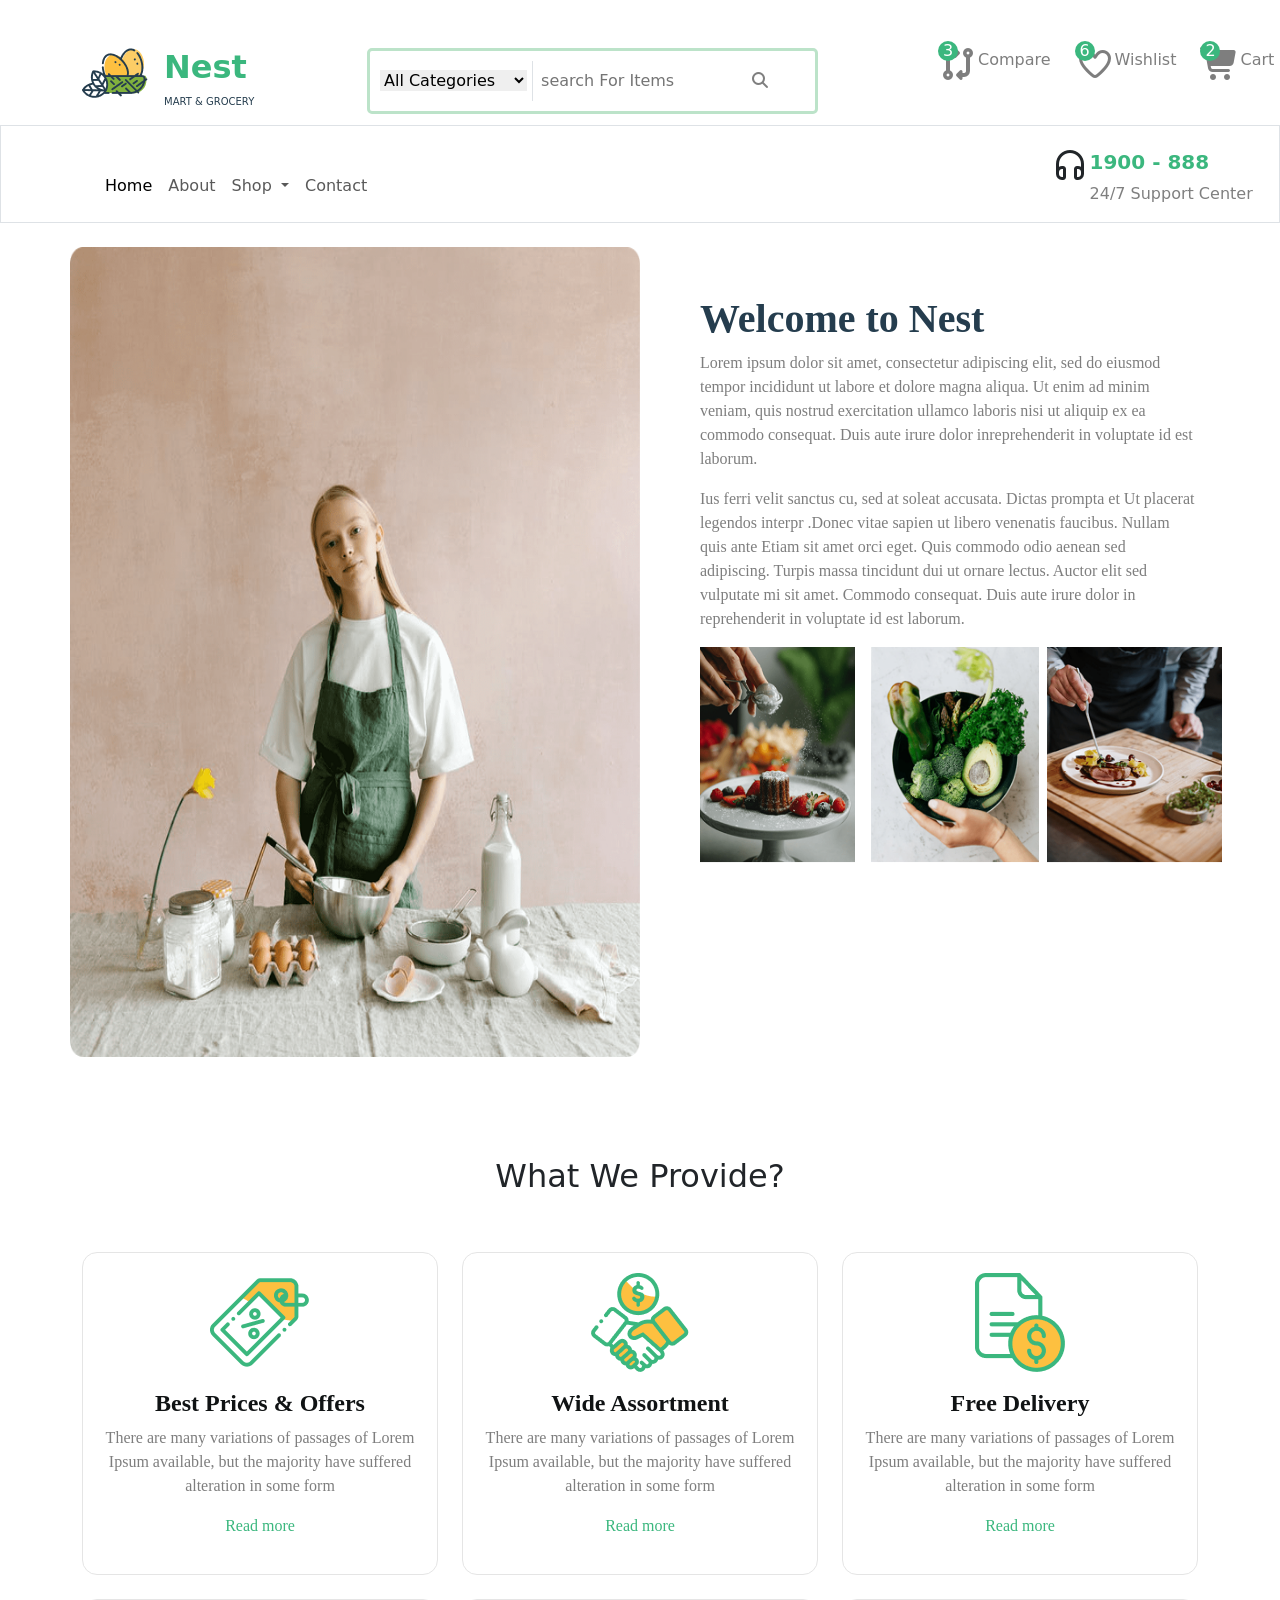
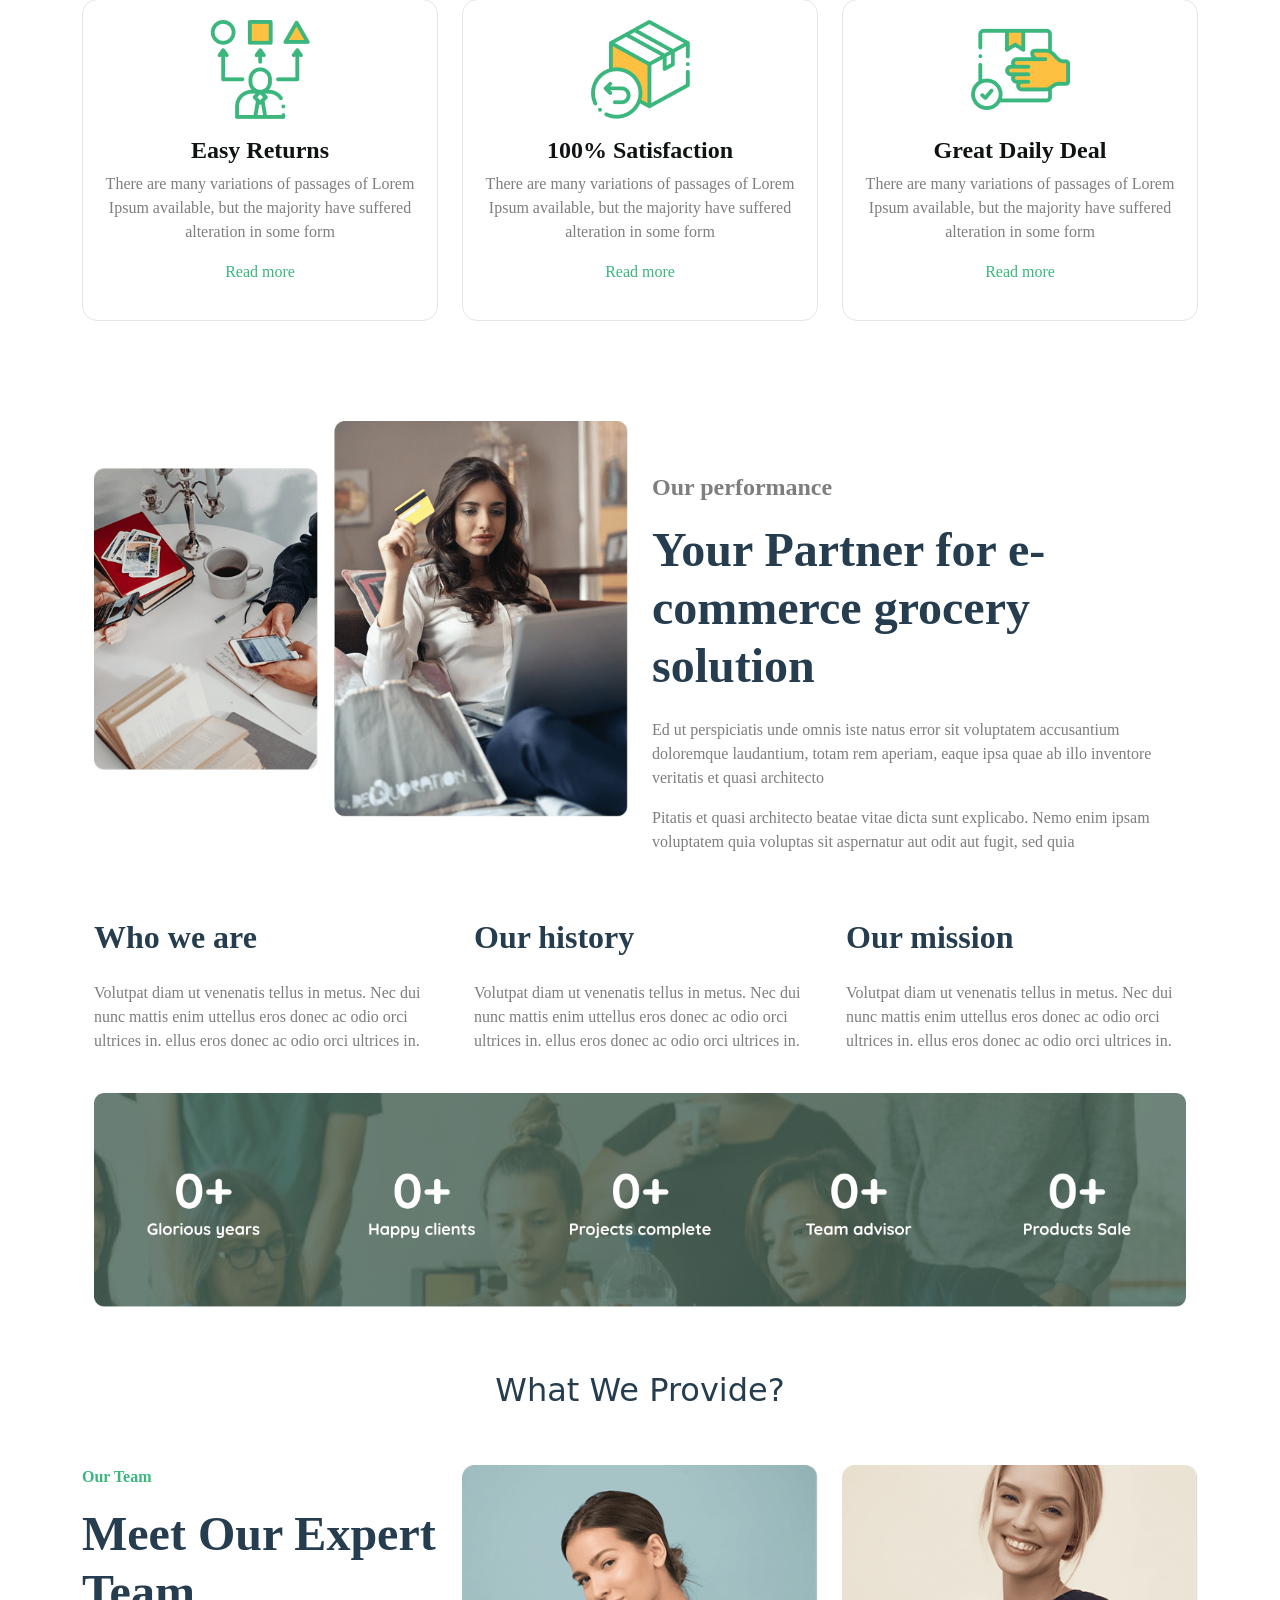
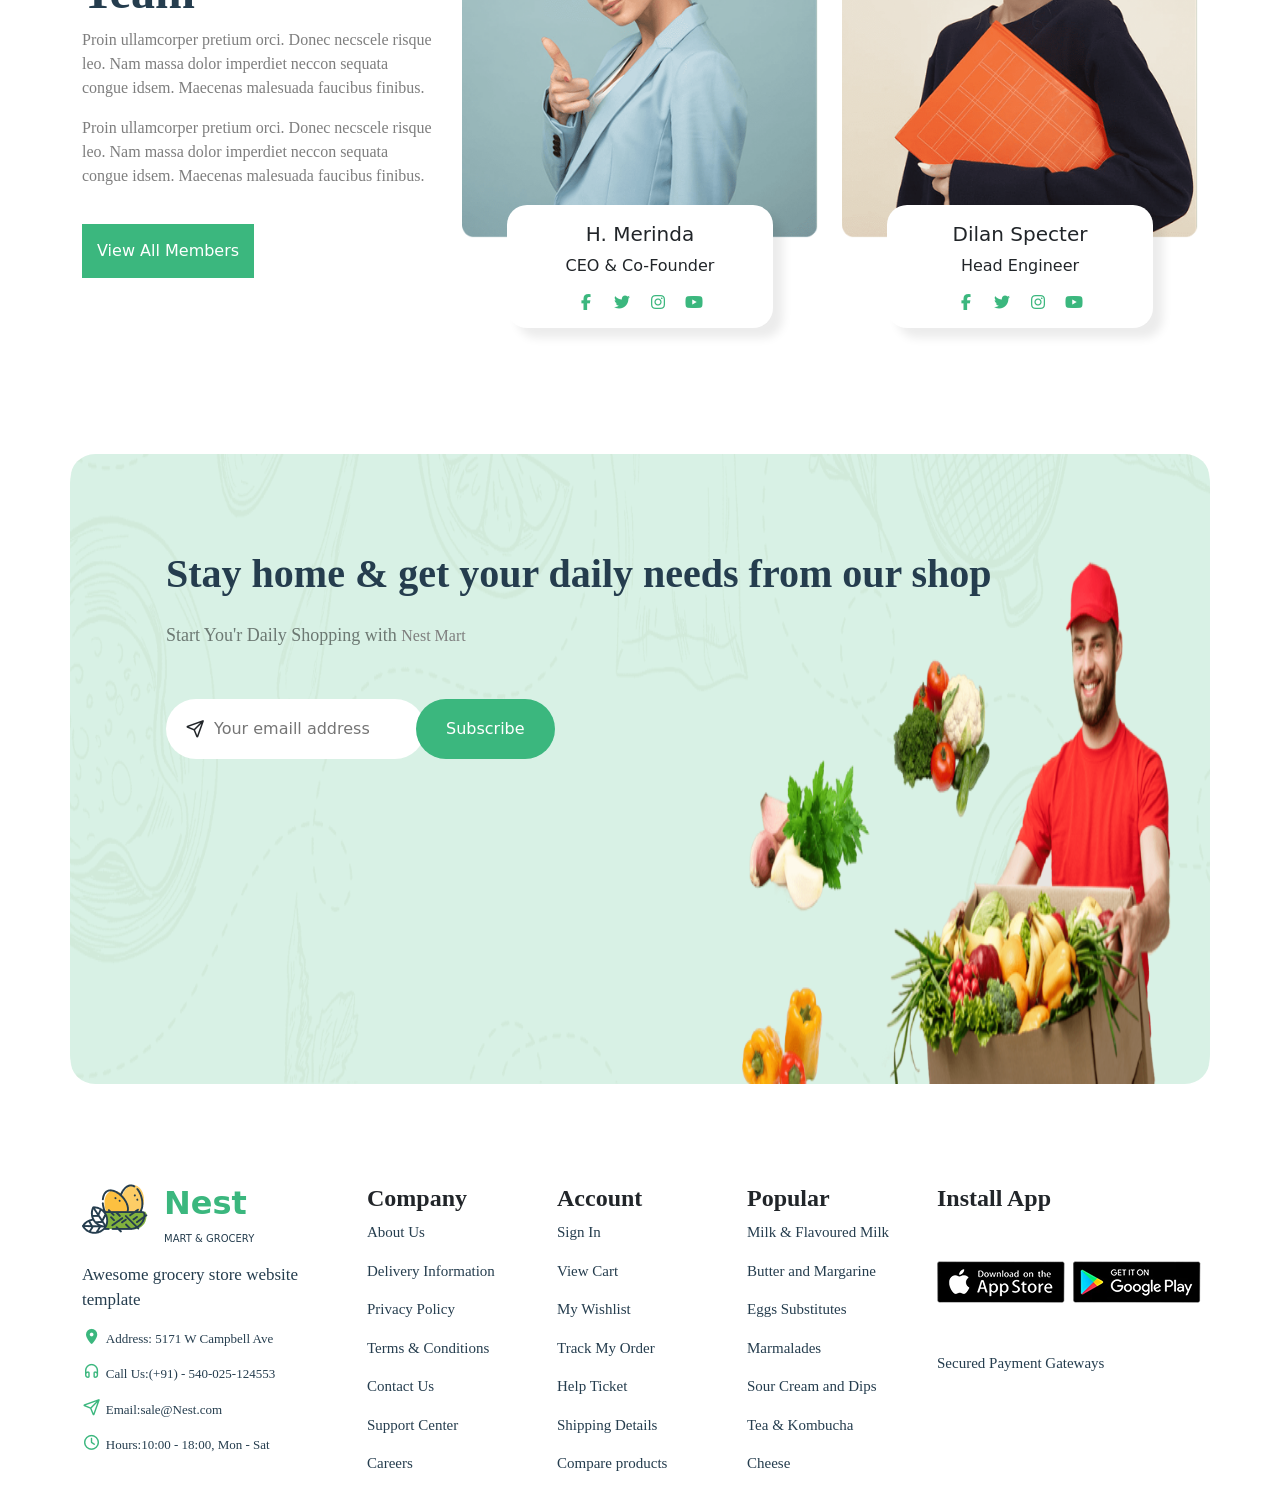
==== About.html @ b8eb9e00 "Initial commit - E-commerce app" ====
<!doctype html>
<html lang="en">
  <head>
    <meta charset="UTF-8" />
    <meta name="viewport" content="width=device-width, initial-scale=1.0" />
    <title>About</title>
    <link rel="stylesheet" href="./CSS/bootstrap.min.css" />
    <link rel="stylesheet" href="./CSS/all.min.css" />
    <link rel="stylesheet" href="./CSS/style.css" />
    <link
      rel="stylesheet"
      href="https://cdn.jsdelivr.net/npm/swiper@11/swiper-bundle.min.css"
    />
  </head>
  <body>
    <header>
      <div class="container">
        <div class="row mt-5">
          <div class="col-md-3">
            <div class="d-flex">
              <figure>
                <img src="./imges/Clip path group.png" alt="lago" />
              </figure>
              <figcaption class="ms-3">
                <h2 class="h2-top">Nest</h2>
                <p class="p-top">MART & GROCERY</p>
              </figcaption>
            </div>
          </div>
          <div class="col-md-5">
            <div class="search">
              <select class="border-0">
                <option value="All Categories">All Categories</option>
                <option value="Milks & Dairies">Milks & Dairies</option>
                <option value="Clothing">Clothing</option>
                <option value="Pet Foods">Pet Foods</option>
                <option value="Baking material">Baking material</option>
                <option value="Fresh Fruit">Fresh Fruit</option>
              </select>
              <input
                type="text"
                placeholder="search For Items"
                class="p-2 w-50 border-0 border-start text-black-50"
              />
              <i class="fa-solid fa-magnifying-glass fa-1x text-black-50"></i>
            </div>
          </div>
          <div class="col-md-4 d-flex icons">
            <div class="d-flex position-relative ms-5 ps-5">
              <i class="fa-solid fa-code-compare fa-2x"></i>
              <p>Compare</p>
              <div class="position-absolute number">3</div>
            </div>
            <div class="d-flex position-relative ms-4">
              <i class="fa-regular fa-heart fa-2x"></i>
              <p>Wishlist</p>
              <div class="position-absolute number">6</div>
            </div>
            <div class="d-flex position-relative ms-4">
              <i class="fa-solid fa-2x fa-cart-shopping"></i>
              <p>Cart</p>
              <div class="position-absolute number">2</div>
            </div>
          </div>
        </div>
      </div>
      <nav class="navbar navbar-expand-lg border p-0">
        <div class="container-fluid ms-5 ps-5 mt-4">
          <button
            class="navbar-toggler"
            type="button"
            data-bs-toggle="collapse"
            data-bs-target="#navbarNavDropdown"
            aria-controls="navbarNavDropdown"
            aria-expanded="false"
            aria-label="Toggle navigation"
          >
            <span class="navbar-toggler-icon"></span>
          </button>
          <div class="collapse navbar-collapse" id="navbarNavDropdown">
            <ul class="navbar-nav">
              <li class="nav-item">
                <a class="nav-link active" aria-current="page" href="#">Home</a>
              </li>
              <li class="nav-item">
                <a class="nav-link" href="#">About</a>
              </li>
              <li class="nav-item dropdown">
                <a
                  class="nav-link dropdown-toggle"
                  href="#"
                  role="button"
                  data-bs-toggle="dropdown"
                  aria-expanded="false"
                >
                  Shop
                </a>
                <ul class="dropdown-menu">
                  <li><a class="dropdown-item" href="#">Action</a></li>
                  <li><a class="dropdown-item" href="#">Another action</a></li>
                  <li>
                    <a class="dropdown-item" href="#">Something else here</a>
                  </li>
                </ul>
              </li>
              <li class="nav-item">
                <a class="nav-link" href="#">Contact</a>
              </li>
            </ul>
            <div class="d-flex justify-content-end w-75">
              <i class="fa-regular fa-headphones fa-2x"></i>
              <div>
                <h5 class="h2-top">1900 - 888</h5>
                <p class="text-black-50">24/7 Support Center</p>
              </div>
            </div>
          </div>
        </div>
      </nav>
      <div class="container mt-4">
        <div class="row ">
         <div class="col-md-6 bg-About">
      
         </div>
          <div class="col-md-6 ">
           <div class="Contant ms-5 mt-5">
            <h2>Welcome to Nest</h2>
            <p>Lorem ipsum dolor sit amet, consectetur adipiscing elit, sed do eiusmod tempor incididunt ut labore et dolore magna aliqua. Ut enim ad minim veniam, quis nostrud exercitation ullamco laboris nisi ut aliquip ex ea commodo consequat. Duis aute irure dolor inreprehenderit in voluptate id est laborum.</p>
            <p>Ius ferri velit sanctus cu, sed at soleat accusata. Dictas prompta et Ut placerat legendos interpr .Donec vitae sapien ut libero venenatis faucibus. Nullam quis ante Etiam sit amet orci eget. Quis commodo odio aenean sed adipiscing. Turpis massa tincidunt dui ut ornare lectus. Auctor elit sed vulputate mi sit amet. Commodo consequat. Duis aute irure dolor in reprehenderit in voluptate id est laborum.</p>
            <div class="imges d-flex">
              <figure>
                <img src="./imges/about-2.png.png" class="img-fluid w-100 h" alt="">
              </figure>
               <figure>
                <img src="./imges/about-3.png.png" class="ms-3 img-fluid h" alt="">
              </figure>
               <figure>
                <img src="./imges/about-4.png.png" class="ms-4 img-fluid h " alt="">
              </figure>
            </div>
           </div>
         </div>
        </div>
      </div>
    
    </header>
    <section id="sec2">
         <div class="container">
           <div class="row ">
             <h2 class="text-center">What We Provide?</h2>
           </div>
           <div class="row mt-4 g-4">
            <div class="col-md-4">
              <div class="cat-About text-center">
                  <figure>
                    <img src="./imges/icon-1.svg fill.png" alt="">
                  </figure>
                  <figcaption>
                    <h2>Best Prices & Offers</h2>
                    <p>There are many variations of passages of Lorem Ipsum available, but the majority have suffered alteration in some form</p>
                    <p>Read more</p>
                  </figcaption>
              </div>
            </div>
            <div class="col-md-4">
              <div class="cat-About text-center">
                  <figure>
                    <img src="./imges/icon-2.svg fill.png" alt="">
                  </figure>
                  <figcaption>
                    <h2>Wide Assortment</h2>
                    <p>There are many variations of passages of Lorem Ipsum available, but the majority have suffered alteration in some form</p>
                    <p>Read more</p>
                  </figcaption>
              </div>
            </div>
            <div class="col-md-4">
              <div class="cat-About text-center">
                  <figure>
                    <img src="./imges/icon-3.svg fill.png" alt="">
                  </figure>
                  <figcaption>
                    <h2>Free Delivery</h2>
                    <p>There are many variations of passages of Lorem Ipsum available, but the majority have suffered alteration in some form</p>
                    <p>Read more</p>
                  </figcaption>
              </div>
            </div>
             <div class="col-md-4">
              <div class="cat-About text-center">
                  <figure>
                    <img src="./imges/icon-4.svg.png" alt="">
                  </figure>
                  <figcaption>
                    <h2>Easy Returns</h2>
                    <p>There are many variations of passages of Lorem Ipsum available, but the majority have suffered alteration in some form</p>
                    <p>Read more</p>
                  </figcaption>
              </div>
            </div>
             <div class="col-md-4">
              <div class="cat-About text-center">
                  <figure>
                    <img src="./imges/icon-5.svg.png" alt="">
                  </figure>
                  <figcaption>
                    <h2>100% Satisfaction</h2>
                    <p>There are many variations of passages of Lorem Ipsum available, but the majority have suffered alteration in some form</p>
                    <p>Read more</p>
                  </figcaption>
              </div>
            </div>
            <div class="col-md-4">
              <div class="cat-About text-center">
                  <figure>
                    <img src="./imges/icon-6.svg.png" alt="">
                  </figure>
                  <figcaption>
                    <h2>Great Daily Deal</h2>
                    <p>There are many variations of passages of Lorem Ipsum available, but the majority have suffered alteration in some form</p>
                    <p>Read more</p>
                  </figcaption>
              </div>
            </div>
            
           </div>
         </div>
    </section>
    <section id="sec3 " class="sec3"> 
      <div class="container ">
       <div class="container">
         <div class="row">
           <div class="col-md-6">
             <figure>
                <img src="./imges/about-5.png.png" class="img-fluid" alt="">
             </figure>
           </div>
            <div class="col-md-6">
             <div class="content-sec3 mt-5">
               <p>Our performance</p>
               <h2 class="mb-4">Your Partner for e-commerce grocery solution</h2>
               <p>Ed ut perspiciatis unde omnis iste natus error sit voluptatem accusantium doloremque laudantium, totam rem aperiam, eaque ipsa quae ab illo inventore veritatis et quasi architecto</p>
               <p>Pitatis et quasi architecto beatae vitae dicta sunt explicabo. Nemo enim ipsam voluptatem quia voluptas sit aspernatur aut odit aut fugit, sed quia</p>
             </div>
           </div>
         </div>
         <div class="row">
          
            <div class="col-md-4">
             <div class="content-sec3-row  mt-5">
               
               <h2 class="mb-4">Who we are</h2>
               <p>Volutpat diam ut venenatis tellus in metus. Nec dui nunc mattis enim uttellus eros donec ac odio orci ultrices in. ellus eros donec ac odio orci ultrices in.</p>
              
             </div>
           </div>
           <div class="col-md-4">
             <div class="content-sec3-row ms-lg-2 mt-5">
               
               <h2 class="mb-4">Our history</h2>
               <p>Volutpat diam ut venenatis tellus in metus. Nec dui nunc mattis enim uttellus eros donec ac odio orci ultrices in. ellus eros donec ac odio orci ultrices in.</p>
              
             </div>
           </div>
           <div class="col-md-4">
             <div class="content-sec3-row ms-lg-2   mt-5">
               
               <h2 class="mb-4">Our mission</h2>
               <p>Volutpat diam ut venenatis tellus in metus. Nec dui nunc mattis enim uttellus eros donec ac odio orci ultrices in. ellus eros donec ac odio orci ultrices in.</p>
              
             </div>
           </div>
         </div>
         <div class="row">
             <figure class="mt-4">
               <img src="./imges/Main (2).png" class="w-100" alt="Main">
             </figure>
          </div>
          
         </div>
       </div>
      </div>
    </section>
    <section class="mt-5">
      <div class="container">
          <div class="row">
             <h2 class="text-center head3">What We Provide?</h2>
           </div>
           <div class="row mt-5">
             <div class="col-md-4">
              <div class="content-sec4">
                 <p>Our Team</p>
                 <h2>Meet Our Expert Team</h2>
                 <p>Proin ullamcorper pretium orci. Donec necscele risque leo. Nam massa dolor imperdiet neccon sequata congue idsem. Maecenas malesuada faucibus finibus.</p>
                 <p>Proin ullamcorper pretium orci. Donec necscele risque leo. Nam massa dolor imperdiet neccon sequata congue idsem. Maecenas malesuada faucibus finibus.</p>
                 <button>View All Members</button>
              </div>
              
             </div>
             <div class="col-md-4 position-relative">
              <figure>
                <img src="./imges/Main.png" class="w-100 img-fluid" alt="">
              </figure>
              <div class="con position-absolute ">
                  <h5>H. Merinda</h5>
                  <p>CEO & Co-Founder</p>
                <div class="i d-flex justify-content-center align-items-center ">
                  <i class="fa-brands fa-facebook-f"></i>
                  <i class="fa-brands fa-twitter ms-3"></i>
                  <i class="fa-brands fa-instagram ms-3"></i>
                  <i class="fa-brands fa-youtube ms-3"></i>
                </div>
                </div> 
               
             </div>
              <div class="col-md-4 position-relative">
              <figure>
                <img src="./imges/Main (1).png" class="w-100 img-fluid" alt="">
              </figure>
              <div class="con position-absolute ">
                  <h5>Dilan Specter</h5>
                  <p>Head Engineer</p>
                  <div class="i d-flex justify-content-center align-items-center ">
                  <i class="fa-brands fa-facebook-f"></i>
                  <i class="fa-brands fa-twitter ms-3"></i>
                  <i class="fa-brands fa-instagram ms-3"></i>
                  <i class="fa-brands fa-youtube ms-3"></i>
                </div>
                </div> 
              
             </div>
           </div>
        </div>
      </div>
    </section>
   
    <section id="sec6">
      <div class="container">
        <div class="row g-4">
         
        </div>
      </div>
    </section>
    <section id="sec7">
      <div class="container bg-sec">
        <div class="row">
          <div class="col-12 mt-5 ms-5 ps-5 pt-5">
            <div class="sec-content">
             <h2>Stay home & get your daily needs from our shop</h2>
             <p class="mt-4 text-black-50">Start You'r Daily Shopping with <span>Nest Mart</span></p>
             <div class="width">
               <div class="Subscribe">
              <i class="fa-regular fa-paper-plane"></i>
              <input type="email" class="border-0 ms-2" placeholder="Your emaill address">
              <button>Subscribe</button>
            </div>
             </div>
              
          </div>
          </div>
          
        </div>
      </div>
      
    </section>
    <Footer id="sec8">
     <div class="container">
       <div class="row g-4">
         <div class="col-lg-3  col-md-6">
             <div class="d-flex">
              <figure>
                <img src="./imges/Clip path group.png" alt="lago" />
              </figure>
              <figcaption class="ms-3">
                <h2 class="h2-top">Nest</h2>
                <p class="p-top">MART & GROCERY</p>
              </figcaption>
            </div>
            <p class="hw">Awesome grocery store website template</p>
            <div class="d">
              <div class="d-flex location">
                <i class="fa-solid fa-location-dot"></i>
                <p>Address: 5171 W Campbell Ave</p>
              </div>
              <div class="d-flex location">
                <i class="fa-regular fa-headphones"></i>
                <p>Call Us:(+91) - 540-025-124553</p>
              </div>
               <div class="d-flex location">
                <i class="fa-regular fa-paper-plane"></i>
                <p>Email:sale@Nest.com</p>
              </div>
              <div class="d-flex location">
                <i class="fa-regular fa-clock"></i>
                <p>Hours:10:00 - 18:00, Mon - Sat</p>
              </div>
              
            </div>
         </div>
         <div class="col-lg-2 col-md-6">
          <div class="Footer-div">
             <h5>Company</h5>
             <p>About Us</p>
             <p>Delivery Information</p>
             <p>Privacy Policy</p>
             <p>Terms & Conditions</p>
             <p>Contact Us</p>
             <p>Support Center</p>
             <p>Careers</p>
          </div>
         </div>
         <div class="col-lg-2 col-md-6">
          <div class="Footer-div">
             <h5>Account</h5>
             <p>Sign In</p>
             <p>View Cart</p>
             <p>My Wishlist</p>
             <p>Track My Order</p>
             <p>Help Ticket</p>
             <p>Shipping Details</p>
             <p>Compare products</p>
          </div>
         </div>
       
          <div class="col-lg-2 col-md-6">
          <div class="Footer-div">
             <h5>Popular</h5>
             <p>Milk & Flavoured Milk</p>
             <p>Butter and Margarine</p>
             <p>Eggs Substitutes</p>
             <p>Marmalades</p>
             <p>Sour Cream and Dips</p>
             <p>Tea & Kombucha</p>
             <p>Cheese</p>
          </div>
          
         </div>
          <div class="col-lg-3 col-sm-12 col-md-6">
          <div class="Footer-div">
             <h5>Install App</h5>
             <div class="Daonloads mt-5 ">
              <figcaption class="d-flex">
                <img src="./imges/162.png"  alt="apple">
                <img src="./imges/163.png" class="ms-2" alt="apple">
              </figcaption>
              <p class="mt-5">Secured Payment Gateways</p>
             </div>
            
          </div>
          
         </div>
         </div>
        </div>
        </div>
    </Footer>


    <script src="./Js/jquery-3.7.1.min.js"></script>
    <script src="./Js/bootstrap.bundle.min.js"></script>
    <script src="https://cdn.jsdelivr.net/npm/swiper@11/swiper-bundle.min.js"></script>
    <script src="./Js/main.js"></script>
  </body>
</html>
---- CSS/style.css ----
html,body{
  --mainFont: Quicksand;
  --mainColor: #3BB77E;
  --secoundcolor:#BCE3C9 ;
  overflow-x: hidden;

}
.maincolor{
  color: var(--mainColor)
  
}

.h2-top{
  color: #3BB77E;
  font-weight: bold;
}
.p-top{
  color: #253D4E;
  font-size: 10px;
}
.search{
  border: #BCE3C9 3px solid;
  padding: 10px;
  border-radius: 5px;

}
.number{
  background-color: #3BB77E;
  width: 20px;
  height: 20px;
  border-radius: 50%;
  display: flex;
  justify-content: center;
  align-items: center;
  top: -7px;
  color: white;
}
.catg{
  padding: 30px;
  box-shadow: 0px 10px 30px  rgba(0,0,0,0.08);
  border-radius: 25px;

}
.catg-text-color{
  color: #253D4E;
}
h4::after{
  content: "";
  display: block;
  width: 80px;
  height: 3px;
  background: var(--secoundcolor);
  margin-top: 20px;
}
.style-cat-name{
   border-radius: 15px;
   padding: 20px;
  
     border: 1px solid #e5e5e5;
 
}
.bg-second{
  background-color: var(--secoundcolor);
  width: 30px;
  height: 30px;
  color: #253D4E;
}
.bg-img{
  background-image: url('../imges/Tabpanel\ \(1\).png');
  background-size: cover;
  height: 100vh;
  border-radius: 20px;

}
.head-content{
  padding: 70px;
}
.head-content h1{
  font-family: var(--mainFont);
  font-size: 72px;
  color: #253D4E;
  font-weight: bold;
}
.head-content p{
  font-size: 30px;
  font-family: lato;
  color: #7E7E7E;
  margin-top: 30px;
  margin-bottom: 40px;

}
.Subscribe{
  width: 40%;
  height: 60px;
  border-radius: 30px;
  background-color: white;
  display: flex;
  align-items: center;
  padding: 20px;
  
}
.Subscribe button{
  height: 60px;
  padding:  15px 30px;
  background-color: var(--mainColor);
  border-radius: 30px;
 border: none;
 color: white;
 
}
.line{
  margin-top: 50px;
  width: 100%;
  height: 5px;
  background-color: #D6D7D9;
  position: relative;
}
.line::after{
  content: "";
  position: absolute;
  background-color: var(--mainColor);
  width: 60%;
  height:inherit;
}
.line::before{
  content: "";
  position: absolute;
  background-color: var(--mainColor);
  width:30px;
  height:30px;
  border-radius: 50%;
  bottom: 50%;
  left: 20%;
  transform: translate(50%,50%);
}
.Dot2{
  content: "";
  position: absolute;
  background-color: var(--mainColor);
  width:30px;
  height:30px;
  border-radius: 50%;
  bottom: 50%;
  left: 50%;
  transform: translate(50%,50%);
}
.priceRang p{
  color: #7E7E7E;
  font-family:lato ;
}
.priceRang strong{
  color: var(--mainColor);
  font-family:lato ;
}
.catg button{
  background-color: var(--mainColor);
  border: unset;
  margin-top: 20px;
  padding: 15px 30px;
  border-radius: 10px;
  color: white;
}
#sec2{
  margin-top: 100px;
}
.popular{
  font-family: Quicksand;
  font-weight: bold;
  font-size: 32px;
  color:#253D4E;
}
.product{
  padding: 30px;
  border: 1px solid #e5e5e5;
  border-radius: 20px;

}
.product .p1{
  font-family: lato;
  font-size: 15px;
  color: #ADADAD;
}
.product h3{
  font-family: Quicksand;
  font-size: 18px;
  font-weight: bold;
  color:#253D4E;
}
.nest{
  color: var(--mainColor);
  font-family: lato;

}
.price p:nth-of-type(1){
  color: var(--mainColor);
  font-family: var(--mainFont);
  font-size: 18px;
  font-weight: bold;
}
.price p:nth-of-type(2){
  color: #ADADAD;
  font-family: var(--mainFont);
  font-size: 16px;
  font-weight: bold;
  
}
.price button{
 padding: 10px 20px;
 border: unset;
 color: var(--mainColor);
 background-color: var(--secoundcolor);
 border-radius: 10px;
}
.badge1{
  width: 40%;
  background-color:#F74B81;
  display: flex;
  justify-content: center;
  align-items: center;
  padding: 10px;
  color: white;
  position:absolute ;
  top:0;
  left: 0;
  border-radius: 20px 0 20px 0;
  font-size: bold;
}
.bg1{
  background-color: #67BCEE;
}
.bg2{
  background-color: #3BB77E;
}


.Deals,.dg-deals1,.dg-deals2{
  background-image:url('../imges/div.product-img-action-wrap.png') ;
  background-repeat:no-repeat;
  height: 300px;
  border-bottom-right-radius: 50px;
  border-top-right-radius: 15px;
  background-size: cover;
  
}
.dg-deals1{
  background-image:url('../imges/div.roduct-img.png') ;
}
.dg-deals2{
  background-image:url('../imges/div.product-img-action-wrap\ \(1\).png') ;
}
.day{
  width:10%;
  height: 90px;
  background-color: white;
  border-radius: 10px;
  padding:25px;
  -webkit-border-radius: 10px;
  -moz-border-radius: 10px;
  -ms-border-radius: 10px;
  -o-border-radius: 10px;
}
.day p:nth-of-type(1){
  color: var(--mainColor);
  font-family: var(--mainFont);
  font-weight: bold;
  font-size: 20px;
}
.day p:nth-of-type(2){
  color: #7E7E7E;
  font-family: var(--mainFont);
  font-weight: bold;
  font-size: 16px;
}
.discrdtion{
  background-color: white;
  position: absolute;
  width:85% ;
  box-shadow: 0px 10px 10px rgba(0,0,0,0.08);
  padding: 20px;
  border-radius: 15px;
  top:50%; 
  

}
#sec4{
  margin-top: 170px;
}
.bg-con,.bg-con1{
  background-image: url('../imges/banner-1.png.png');
  background-size: 100% 100%;
  background-repeat: no-repeat;
 height: auto;
   
 
}
.cont{
 height: 200px;
}
.cont h3{
  font-family: var(--mainFont);
  font-weight: bold;
  font-size: 24px;
  color: #253D4E;
}
.bg-con1{
   background-image: url('../imges/banner-2.png.png');
}
.cont p{
  font-family: var(--mainFont);
  font-size: 24px;
  font-weight: bold;
}
.cont button{
  border: none;
  color: white;
  background-color: var(--mainColor);
  padding: 10px;
  border-radius: 10px;
  margin-top: 20px;

}
#sec5{
  margin-top: 100px;
}
.catgyry{
  background-color: #F4F6FA;
  padding: 10px;
  height: 90%;
}
.catgyry p{
  font-family: var(--mainFont);
  margin-top: 10px;
  border-radius: 15px;

}
.price{
  flex-wrap: wrap;
}
.product{
  height: 100%;
}
.priceRang h5{
  font-family: var(--mainFont);
  font-size: 20px;
  font-weight: bold;
  color: var(--mainColor);
}
#sec6{
  margin-top: 100px;
}
.text-style h5{
  font-size: 16px;
  font-weight: bold;
  font-family: var(--mainFont);
  color: #253D4E;
}
.text-style h5{
height:55px;
}
#sec7{
  margin-top: 100px;
  
}
.bg-sec{
   background-image: url("../imges/61.png");
   background-size: 100% 100%;
   height: 70vh;
   border-radius:  25px;
  
}
.sec-content h2{
  font-family: var(--mainFont);
  font-size: 40px;
  font-weight: bold;
  color: #253D4E;
}
.sec-content p{
  font-family: lato;
  font-size: 18px;
}
.width{
  width: 60%;
  margin-top: 50px;
}
#sec8{
  margin-top: 100px;
}
.location p{
  font-family: lato;
  font-size: 13px;
  color: #253D4E;
  margin-top: 0;
  margin-left: 5px;
}
.location i{

  font-size: 15px;
  color:var(--mainColor);
  
}
.hw{
  font-family: lato;
  font-size: 17px;
  color: #253D4E;
}
.Footer-div h5{
  font-family: var(--mainFont);
  font-size: 24px;
  font-weight: bold;
   
}
.Footer-div p{
  font-family:lato;
  font-size: 15px;
   color: #253D4E;
}
/**** About Page ****/
.bg-About{
  background-image: url('../imges/106.png');
  background-size: 100% 100%;
  height: 90vh;
}
.Contant h2 , .part1 h2,.par-part1 h5,.con1 h2{
  font-family: var(--mainFont);
  font-size: 40px;
  font-weight: bold;
  color: #253D4E;
 
}
.Contant p,.cat-About p,.content-sec3 p,.content-sec3-row p,.content-sec4 p,.content-contac p,.con1 p,span,.con2 p
{
  font-family: lato;
  font-size: 16px;
  color: #7E7E7E;
}
.h
{
  height: 100%;
}
.cat-About
{
  border-radius: 15px;
  background-color: white;
  padding: 20px;
  border: #e5e5e5 1px solid;
}
.cat-About h2{
 font-size: 24px;
 font-family: var(--mainFont);
 font-weight: bold;
 color: #101314;
}
.cat-About p:last-of-type{
  color: var(--mainColor);
}
.sec3{
  margin-top: 100px;
}
.content-sec3 h2,.content-sec3 p:first-of-type,.content-sec3-row h2,.content-sec4 h2,.content-contac h1,.Bl h5{
  font-family: var(--mainFont);
  font-weight: bold;
  font-size: 48px;
  color: #253D4E;
}
.content-sec3 p:first-of-type{
 font-size: 24px;
 color: #7E7E7E;
}
.content-sec3-row h2{
  font-size: 32px;
}
.content-sec4 p:first-of-type{
  font-family: var(--mainFont);
  color: var(--mainColor);
  font-weight: bold;
}
.img-sec4{
  background-image: url('../imges/Main.png');
  height: 100%;
  background-size: 100% 100%;
}
.con{
  background-color: white;
  border-radius: 20px;
  text-align: center;
  bottom: -50px;
  left: 50%;
   transform: translateX(-50%);
   text-align: center;
   width: 70%;
   height: 30%;
   display: flex;
   flex-direction: column;
   justify-content: center;
   box-shadow: 10px 10px 10px rgba(0,0,0,0.08);
}
.i{
  color: var(--mainColor);
} 
.head3{
  color: #253D4E;
}
.content-sec4 button{
  border: none;
  padding: 15px;
  background-color: var(--mainColor);
  color:white;
  margin-top: 20px;
}
.head-contact,.content-2 h2{
  font-family: var(--mainFont);
  color: var(--mainColor);
  font-size: 24px;
  font-weight: bold;
}
.content-contac h3,.part1 p:first-of-type{
  font-family: var(--mainFont);
  font-weight: bold;
  font-size: 20px;
}
.content-contac h3, .posttitle h5{
  font-family: var(--mainFont);
  font-weight: bold;
  font-size: 20px;
}
.content-contac h3:nth-of-type(2){
  color: var(--mainColor);
  margin-top: 30px;
}
.content-2 p ,.part1 p,.Bl p,.posttitle p{
  color: #7E7E7E;
  font-size: 14px;
  font-family: lato;
}
.Bl p:first-of-type{
  color: var(--mainColor);
}
.Bl .fa-angle-right{
  color: #7E7E7E;
}
.content-2 button{
  color: white;
  background-color: var(--mainColor);
  border: none;
  border-radius: 10px;
  padding: 15px;
}
.part1 p:first-of-type{
  color: var(--mainColor);
}
.part1 button{
  border: none;
  background-color: #253D4E;
  color: white;
  padding: 15px;
  border-radius: 15px;
}
/*** Blog ***/
.bg-Blog{
  background-image: url('../imges/Man.png');
  background-size: 100% 100%;
  height: 30vh;
}
.buttons button{
  border: none;
  background-color: white;
  height: 50px;
  width: 110px;
  border-radius: 25px;
  margin-left: 8px;
  color: var(--mainColor);
  font-weight: bold;
}
.buttons button:nth-of-type(2){
  color: black;
}
.buttons .fa-xmark,.text-color p{
  color: #7E7E7E;
  font-size: 10px;
}
.bar-buttons button,.bar-buttons input{
  border: 2px solid #F4F6FA;
  color: #7E7E7E;
  background-color: white;
  padding: 10px;
  border-radius: 10px;

}
.Recips .frst-p{
  font-size: 14px;
  font-weight: bold;
  font-family: var(--mainFont);
  color: #7E7E7E;
}
.Recips h5{
  font-family: var(--mainFont);
  color: #253D4E;
  font-size: 24px;
  font-weight: bold;
}
.Recips-p p{
  font-family: lato;
  font-size: 13px;
  color: #7E7E7E;
}
.bg{
  background-image: url('../imges/413.png');
  background-size: 100% 100%;
  height: 70vh;
}
.con1 p:first-of-type{
  font-family: var(--mainFont) ;
  font-weight: bold;
  color: var(--mainColor);
}
.bg1{
  background-image: url('../imges/blog-21.png.png');
  background-size: 100% 100%;
  height: 50vh;
}
.buttons1 button{
  border: none;
  padding: 15px;
  border-radius: 10px;
  background-color: var(--mainColor);
  color: white;
  -webkit-border-radius: 10px;
  -moz-border-radius: 10px;
  -ms-border-radius: 10px;
  -o-border-radius: 10px;
}
.icons{
  color: #7E7E7E;
}
.post{
  width:100%;
  width: 75%;
  height: auto;
  margin: auto;
  border: whitesmoke 2px solid;
  padding: 20px;
  border-radius: 15px;
}
.postcontent p{
  font-family: lato ;
  font-size: 17px;
  color: #253D4E;
}

.buttonsec{
  margin-top: 20px;
  border: none;
  padding: 15px;
  border-radius: 10px;
  background-color: var(--mainColor);
  color: white;

}
.sec2{
  min-height: 100vh;
  padding: 50px 0;
}
.mummber-name{
  font-weight: bold;
  font-size: 17px;
  font-family: var(--mainFont);
  color: var(--mainColor);
  margin-top: 10px;
}
.caption p:first-of-type{
  color: #7E7E7E;
  font-size: 13px;
  font-family: lato;
}
.caption p:last-of-type{
  font-size: 16px;
  font-family: lato;
}

@media only screen and (max-width: 575px) {
  .search{
    margin-top: 30px
  }
  .icons{
    margin-top: 30px;
  }
  .navbar{
    margin-top: 30px;
  }
  .head-content{
    margin-top: 20px;
  }
  .head-content h1{
    font-size: 45px;
  }
  .Subscribe{
    width: 100%;
  }
  .product img{
   width: 100%;
  }
  .popular{
    margin-top: 30px;
  }
  .bg-con,.bg-con1{
    width: 100%;
  }
   .margin{
    margin-top: 150px;
  }
  .catgyry{
    margin-top: 20px;
  }
  .m{
    margin-top: 20px;
  }
}

@media (min-width: 576px) and (max-width: 767px) {
  .search{
    margin-top: 30px
  }
  .icons{
    margin-top: 30px;
  }
  .navbar{
    margin-top: 30px;
  }
  .head-content{
    margin-top: 20px;
  }
  .head-content h1{
    font-size: 50px;
  }
  .Subscribe{
    width: 90%;
  }
  .product img{
   width: 100%;
  }
   .popular{
    margin-top: 30px;
  }
  .margin{
    margin-top: 120px;
  }
  .catgyry{
    margin-top: 20px;
  }
  .m{
    margin-top: 20px;
  }
}
@media (min-width: 768px) and (max-width: 991px) {
   .search{
    margin-top: 30px
  }
  .icons{
    margin-top: 30px;
  }
  .navbar{
    margin-top: 30px;
  }
  .head-content{
    margin-top: 20px;
  }
  .head-content h1{
    font-size: 45px;
  }
  .Subscribe{
    width: 100%;
  }
  .product img{
   width: 100%;
  }
  .popular{
    margin-top: 30px;
  }
  .Subscribe{
    width: 100%;
  }
   .margin{
    margin-top: 120px;
  }

}
@media (max-width: 991px)  {
 #sec4{
  margin-top: 200px;
}

}
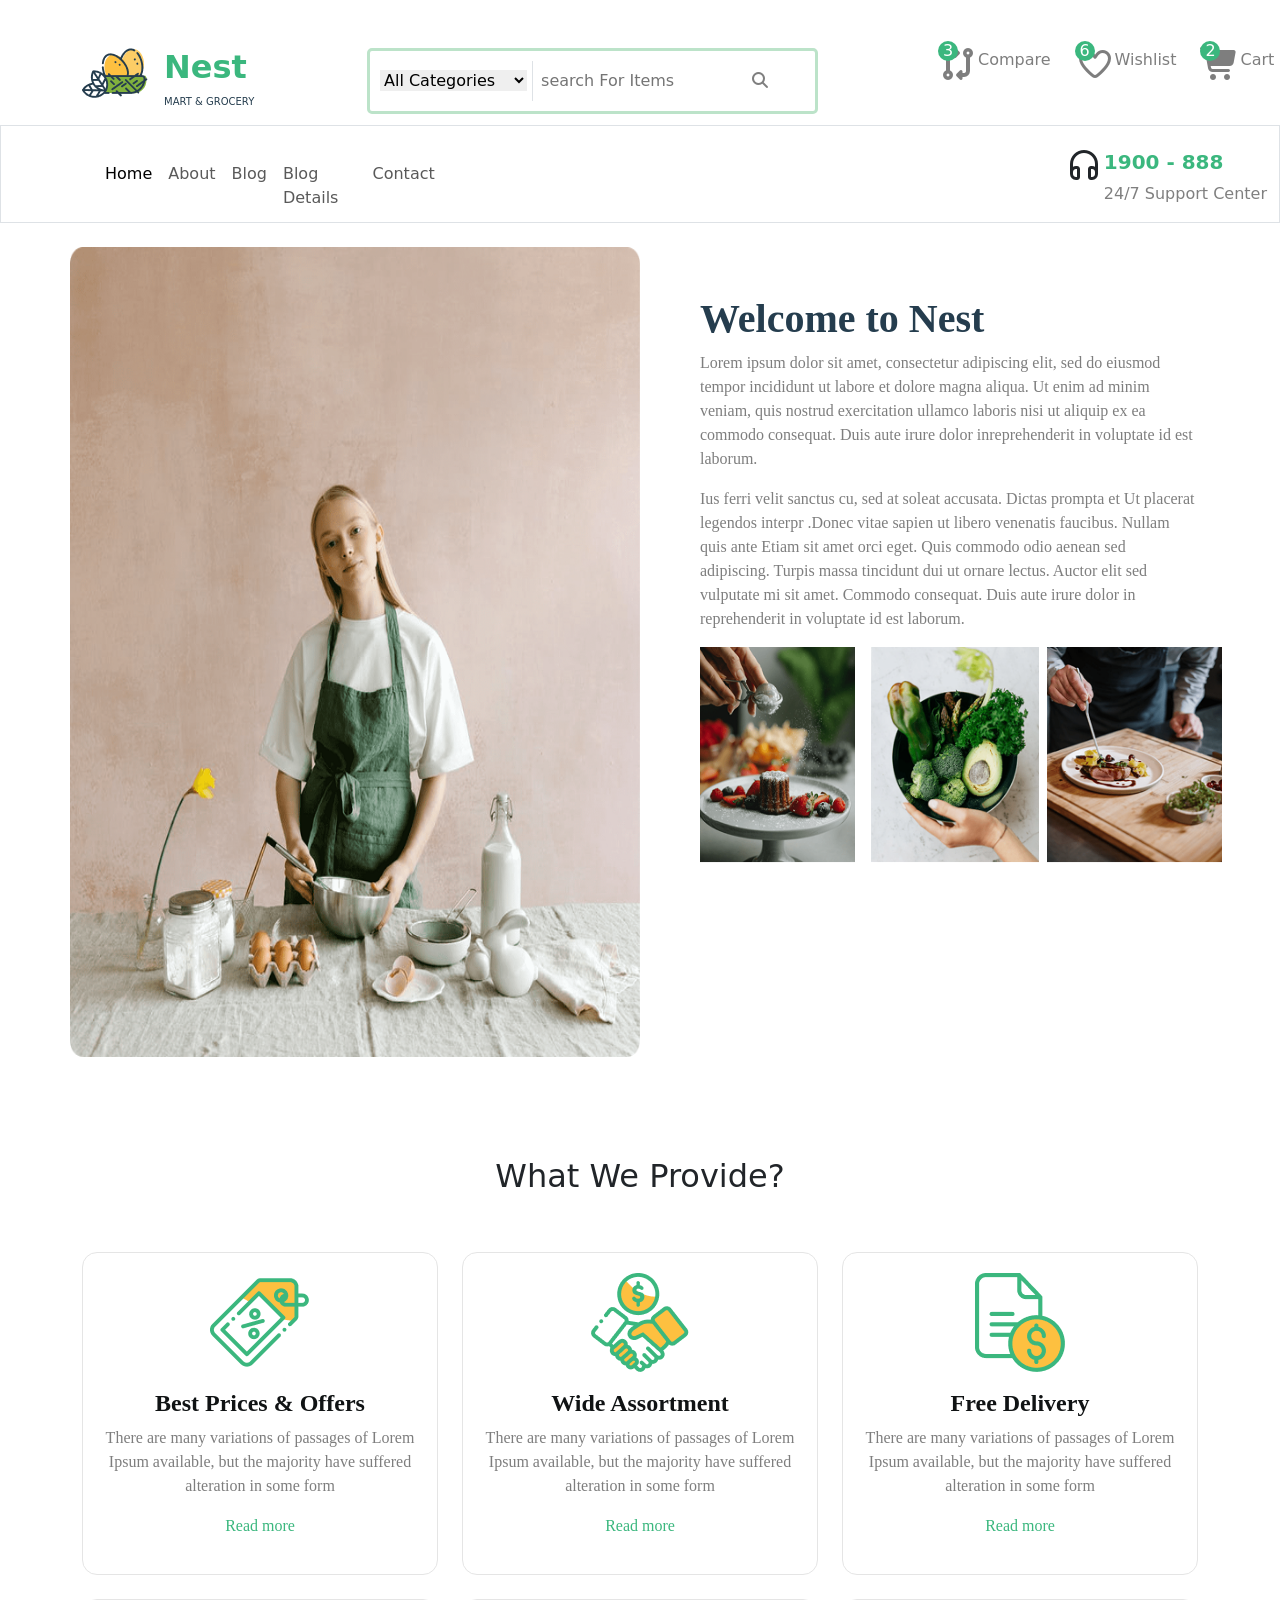
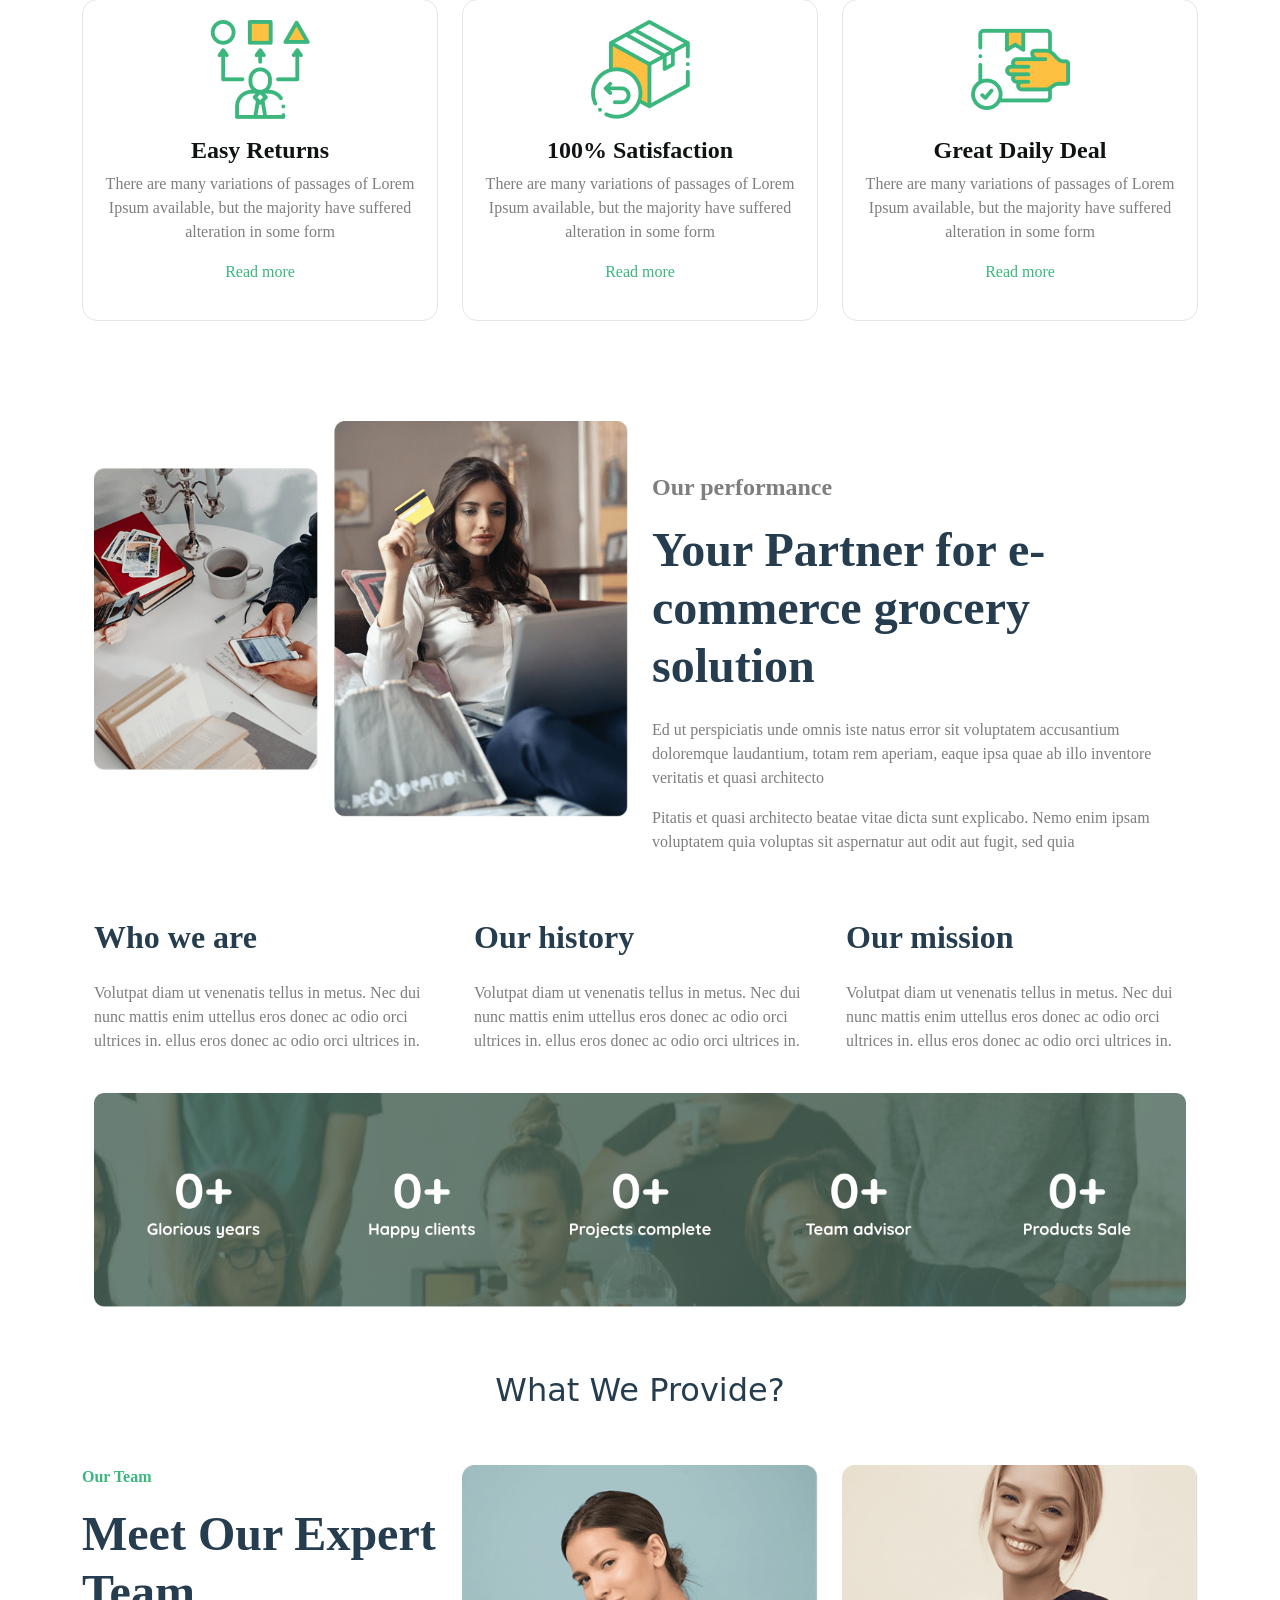
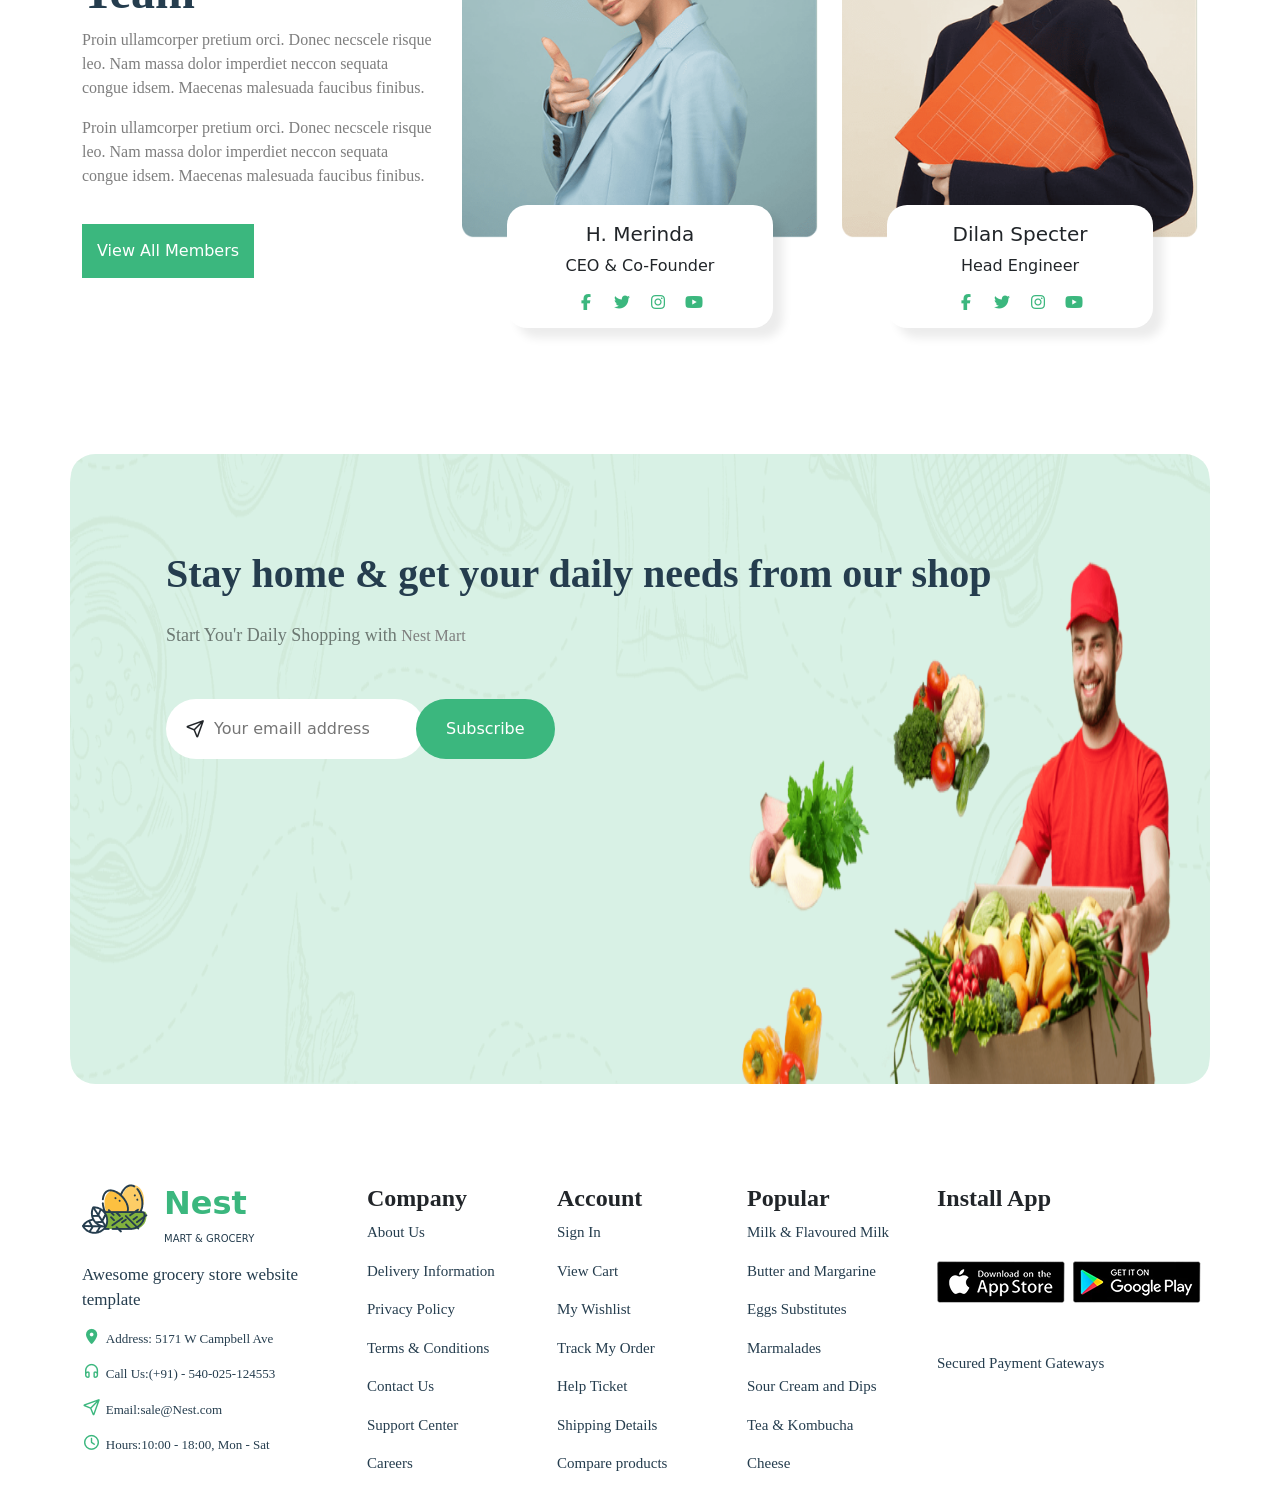
==== commit 08a043b8: "update" ====
--- a/About.html
+++ b/About.html
@@ -64,7 +64,7 @@
           </div>
         </div>
       </div>
-      <nav class="navbar navbar-expand-lg border p-0">
+         <nav class="navbar navbar-expand-lg border p-0">
         <div class="container-fluid ms-5 ps-5 mt-4">
           <button
             class="navbar-toggler"
@@ -80,21 +80,20 @@
           <div class="collapse navbar-collapse" id="navbarNavDropdown">
             <ul class="navbar-nav">
               <li class="nav-item">
-                <a class="nav-link active" aria-current="page" href="#">Home</a>
+                <a class="nav-link active" aria-current="page" href="#" id="Home">Home</a>
               </li>
               <li class="nav-item">
-                <a class="nav-link" href="#">About</a>
+                <a class="nav-link" href="#" id="About">About</a>
               </li>
               <li class="nav-item dropdown">
                 <a
-                  class="nav-link dropdown-toggle"
+                  class="nav-link "
                   href="#"
-                  role="button"
-                  data-bs-toggle="dropdown"
-                  aria-expanded="false"
+                  id="Blog"
                 >
-                  Shop
+                  Blog
                 </a>
+               
                 <ul class="dropdown-menu">
                   <li><a class="dropdown-item" href="#">Action</a></li>
                   <li><a class="dropdown-item" href="#">Another action</a></li>
@@ -104,8 +103,13 @@
                 </ul>
               </li>
               <li class="nav-item">
-                <a class="nav-link" href="#">Contact</a>
+                <a class="nav-link" href="#" id="Blog-Details">Blog Details</a>
               </li>
+             
+              <li class="nav-item">
+                <a class="nav-link" href="#" id="Contact">Contact</a>
+              </li>
+            
             </ul>
             <div class="d-flex justify-content-end w-75">
               <i class="fa-regular fa-headphones fa-2x"></i>
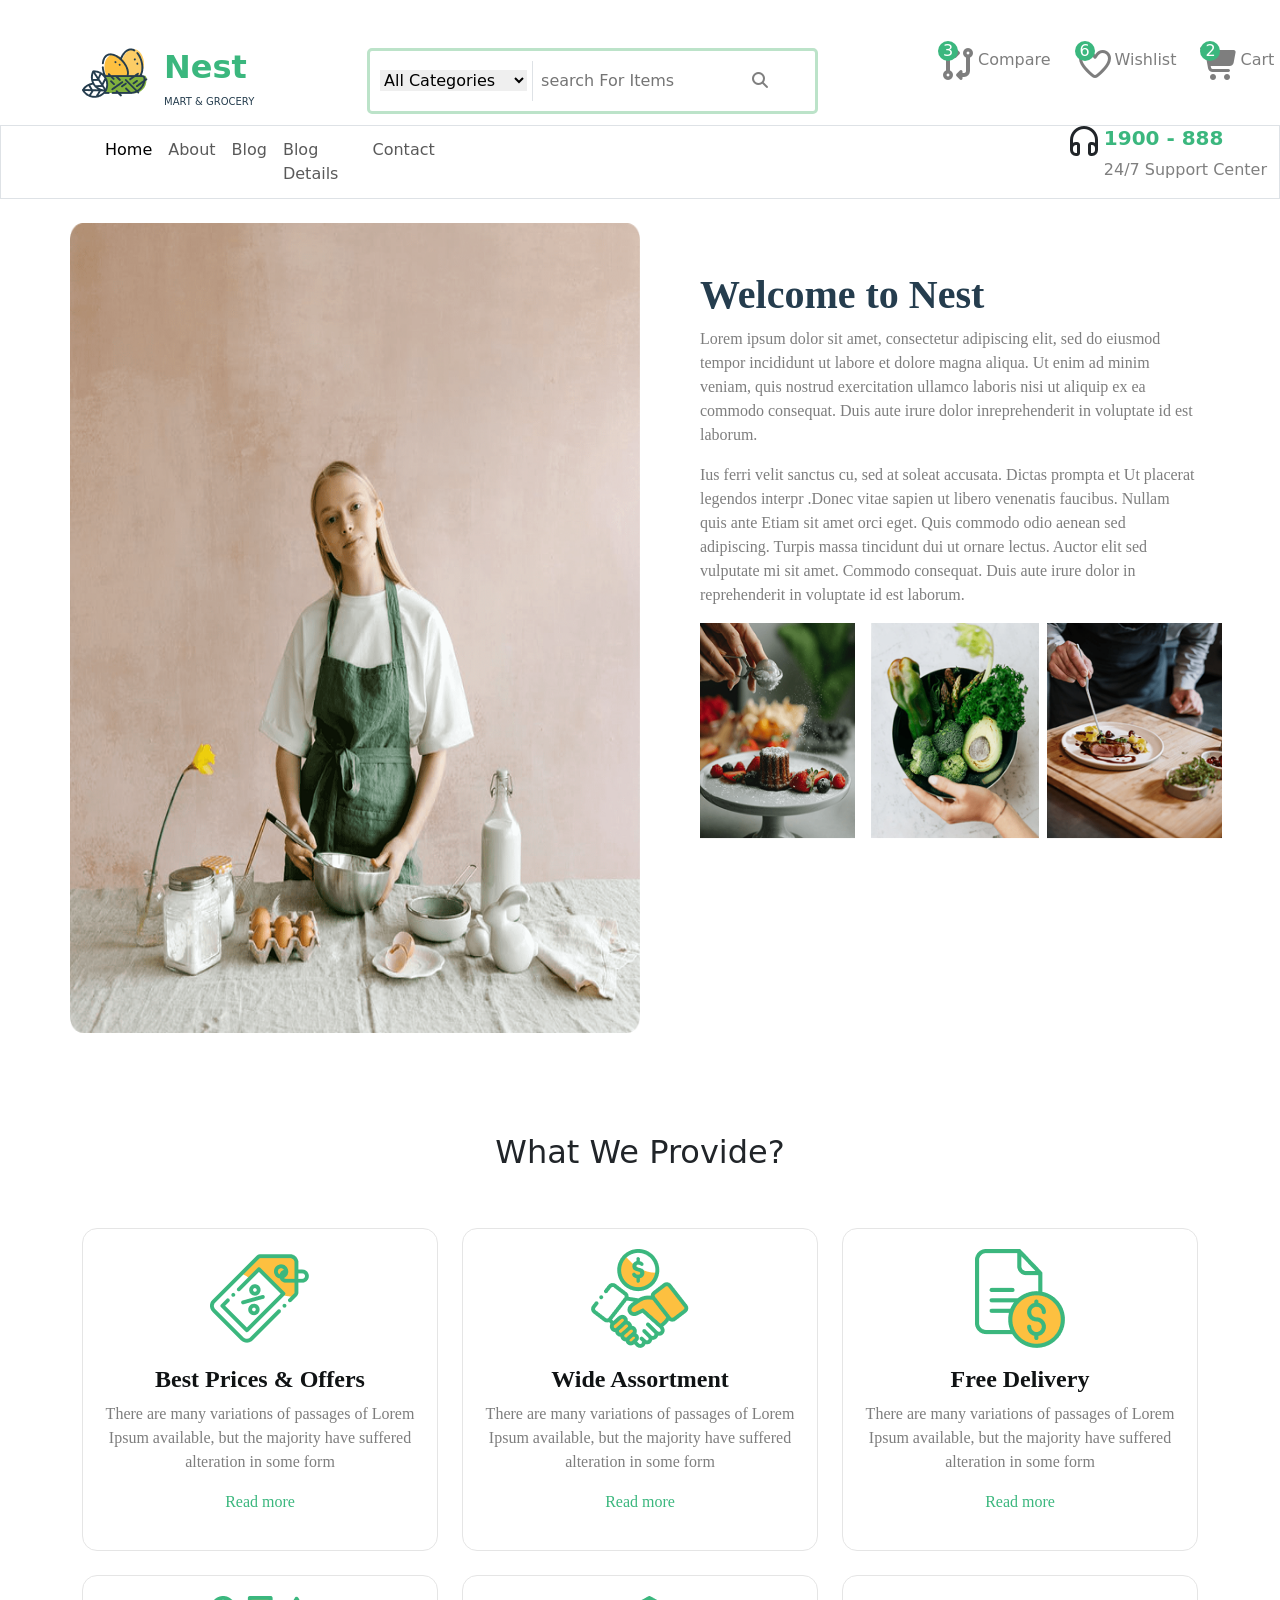
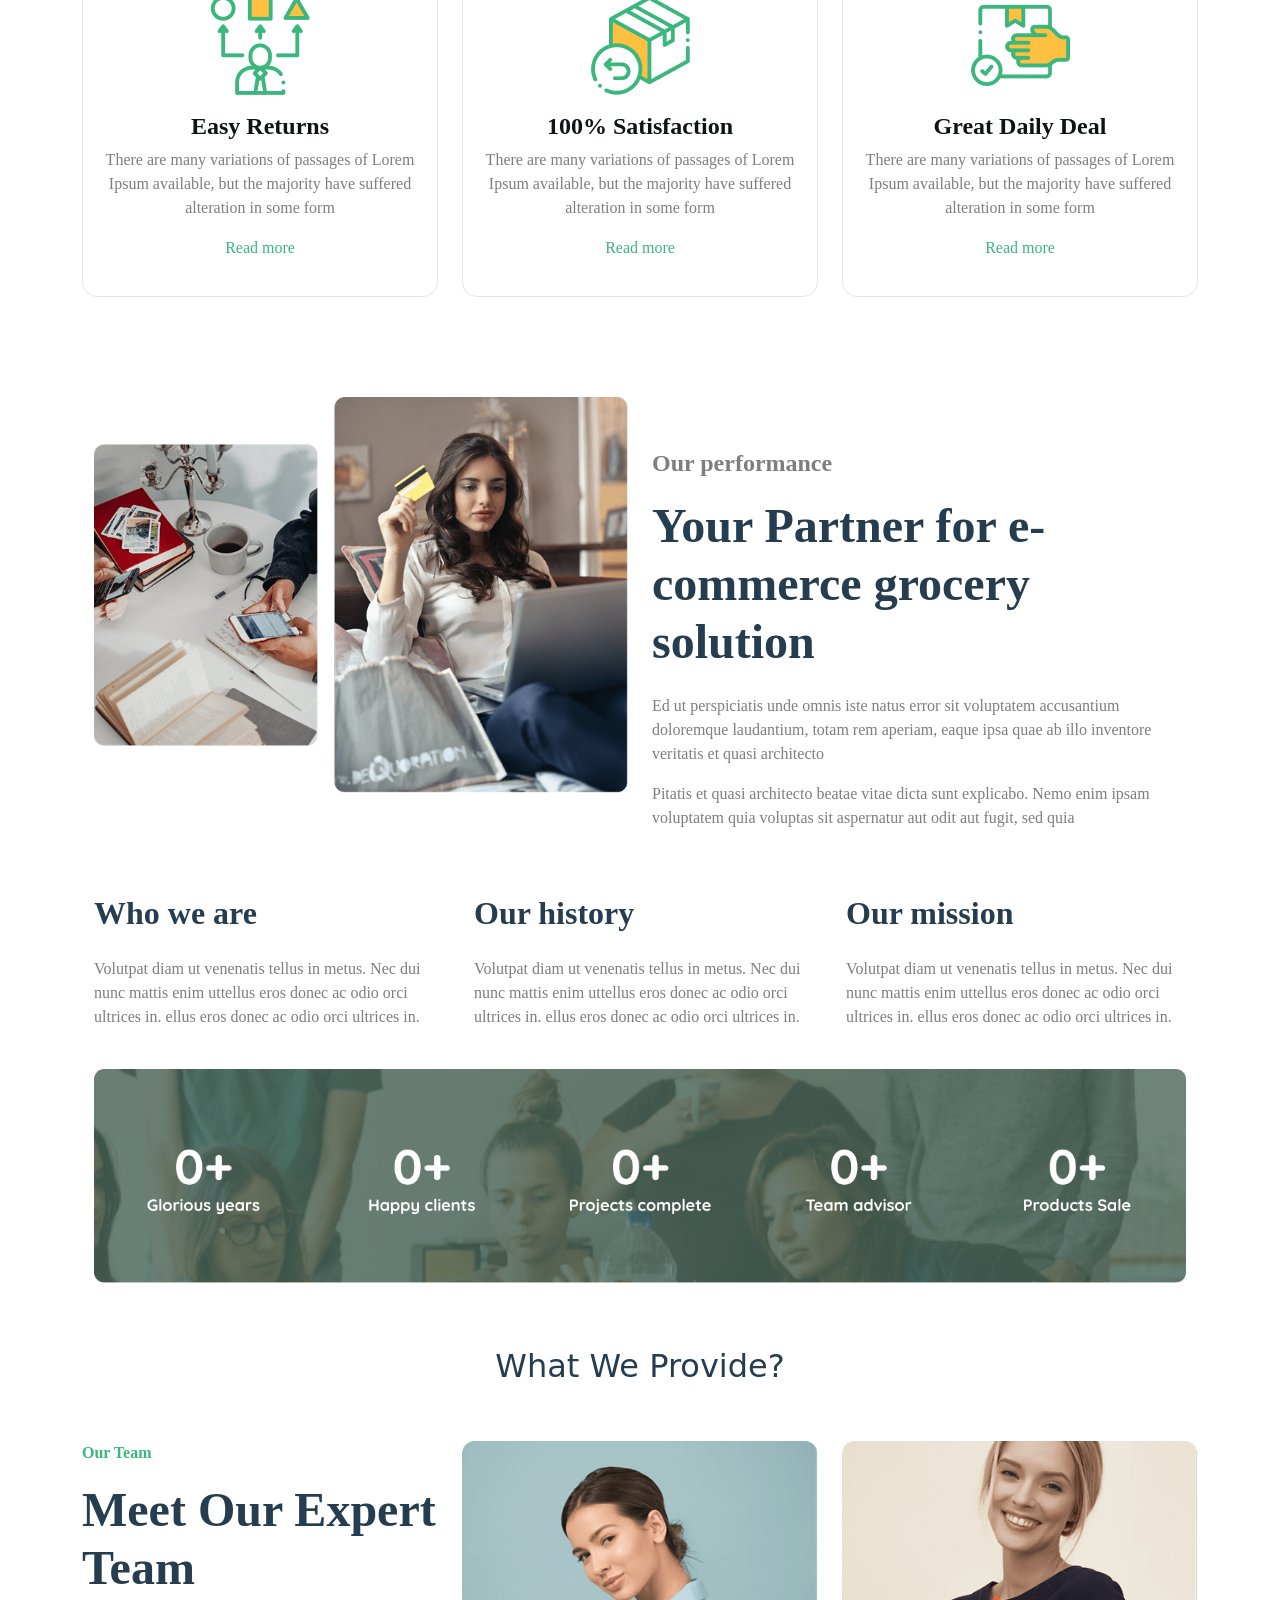
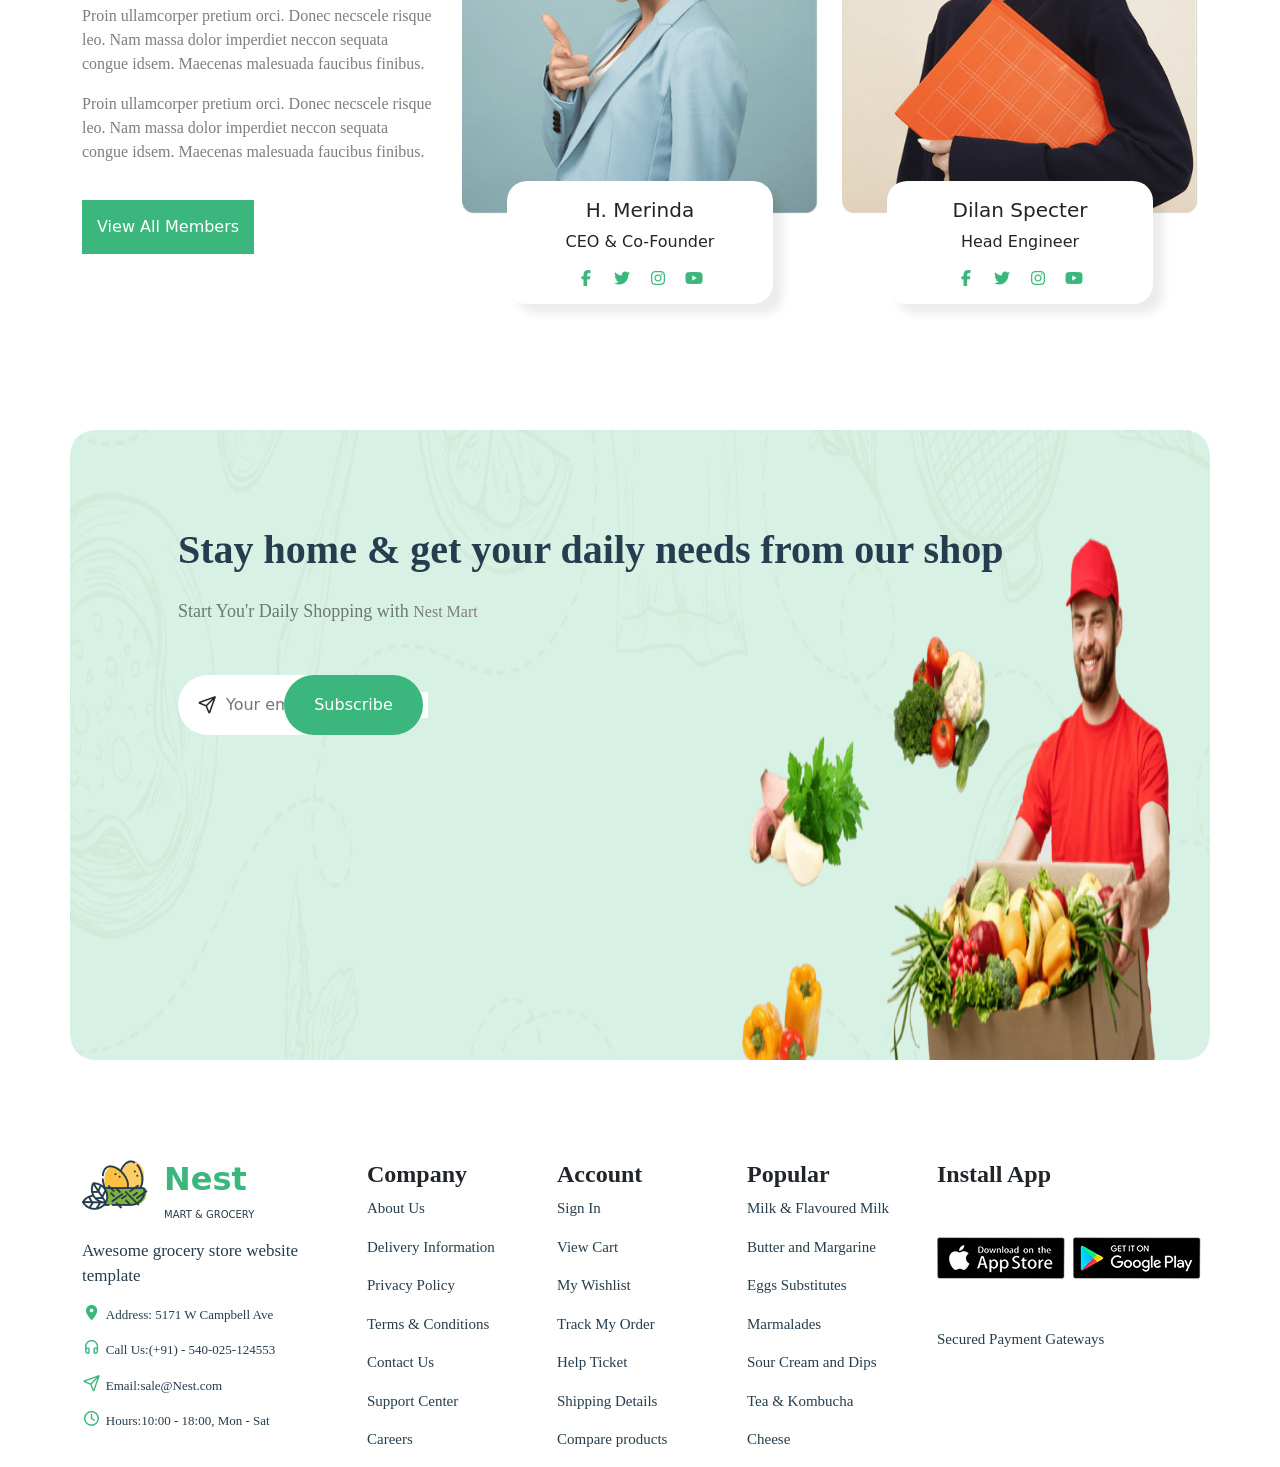
==== commit 9a4a2d3d: "update" ====
--- a/About.html
+++ b/About.html
@@ -46,7 +46,7 @@
             </div>
           </div>
           <div class="col-md-4 d-flex icons">
-            <div class="d-flex position-relative ms-5 ps-5">
+            <div class="d-flex position-relative ms-5 ps-5  ms-sm">
               <i class="fa-solid fa-code-compare fa-2x"></i>
               <p>Compare</p>
               <div class="position-absolute number">3</div>
@@ -64,8 +64,8 @@
           </div>
         </div>
       </div>
-         <nav class="navbar navbar-expand-lg border p-0">
-        <div class="container-fluid ms-5 ps-5 mt-4">
+       <nav class="navbar navbar-expand-lg border p-0">
+        <div class="container-fluid   ms-5 ps-5 ">
           <button
             class="navbar-toggler"
             type="button"
@@ -77,7 +77,7 @@
           >
             <span class="navbar-toggler-icon"></span>
           </button>
-          <div class="collapse navbar-collapse" id="navbarNavDropdown">
+          <div class="collapse navbar-collapse " id="navbarNavDropdown">
             <ul class="navbar-nav">
               <li class="nav-item">
                 <a class="nav-link active" aria-current="page" href="#" id="Home">Home</a>
@@ -136,10 +136,10 @@
                 <img src="./imges/about-2.png.png" class="img-fluid w-100 h" alt="">
               </figure>
                <figure>
-                <img src="./imges/about-3.png.png" class="ms-3 img-fluid h" alt="">
+                <img src="./imges/about-3.png.png" class="ms-md-3 ms-1 img-fluid  w-100 h" alt="">
               </figure>
                <figure>
-                <img src="./imges/about-4.png.png" class="ms-4 img-fluid h " alt="">
+                <img src="./imges/about-4.png.png" class="ms-md-4  ms-1 img-fluid  w-100 h " alt="">
               </figure>
             </div>
            </div>
@@ -301,7 +301,7 @@
               </div>
               
              </div>
-             <div class="col-md-4 position-relative">
+             <div class="col-md-4 mb-lg-0 mt-lg-0 mt-3 mb-5 position-relative">
               <figure>
                 <img src="./imges/Main.png" class="w-100 img-fluid" alt="">
               </figure>
@@ -317,7 +317,7 @@
                 </div> 
                
              </div>
-              <div class="col-md-4 position-relative">
+              <div class="col-md-4 mt-lg-0 mt-4 position-relative">
               <figure>
                 <img src="./imges/Main (1).png" class="w-100 img-fluid" alt="">
               </figure>
@@ -345,18 +345,18 @@
         </div>
       </div>
     </section>
-    <section id="sec7">
+     <section id="sec7">
       <div class="container bg-sec">
         <div class="row">
-          <div class="col-12 mt-5 ms-5 ps-5 pt-5">
-            <div class="sec-content">
+          <div class="col-12 ">
+            <div class="sec-content mt-5 ms-md-5 ps-md-5 pt-5">
              <h2>Stay home & get your daily needs from our shop</h2>
              <p class="mt-4 text-black-50">Start You'r Daily Shopping with <span>Nest Mart</span></p>
              <div class="width">
-               <div class="Subscribe">
+               <div class="Subscribe position-relative">
               <i class="fa-regular fa-paper-plane"></i>
               <input type="email" class="border-0 ms-2" placeholder="Your emaill address">
-              <button>Subscribe</button>
+              <button class="position-absolute end-0" >Subscribe</button>
             </div>
              </div>
               
--- a/CSS/style.css
+++ b/CSS/style.css
@@ -104,9 +104,12 @@
   padding:  15px 30px;
   background-color: var(--mainColor);
   border-radius: 30px;
- border: none;
- color: white;
- 
+  border: none;
+  color: white;
+  -webkit-border-radius: 30px;
+  -moz-border-radius: 30px;
+  -ms-border-radius: 30px;
+  -o-border-radius: 30px;
 }
 .line{
   margin-top: 50px;
@@ -381,6 +384,10 @@
 .width{
   width: 60%;
   margin-top: 50px;
+}
+.width1{
+  width: 100%;
+
 }
 #sec8{
   margin-top: 100px;
@@ -629,6 +636,9 @@
   -ms-border-radius: 10px;
   -o-border-radius: 10px;
 }
+.bg-Blog{
+  min-height: max-content;
+}
 .icons{
   color: #7E7E7E;
 }
@@ -693,9 +703,52 @@
   .head-content h1{
     font-size: 45px;
   }
+ 
+  .sec-content h2{
+ 
+  font-size: 28px;
+
+}
+.sec-content p{
+ 
+  font-size: 13px;
+}
   .Subscribe{
     width: 100%;
-  }
+   
+    box-sizing: border-box;
+  }
+  .Subscribe input {
+  min-width: 0;  
+  width: 100%;        
+  flex-grow: 1;         
+  border: none;
+  outline: none;
+
+  font-size: 14px;       
+}
+.sec-content{
+  margin-left: 0 !important;
+}
+.width{
+  width: 100%;
+}
+.width1{
+  width: 140%;
+  
+}
+
+.Subscribe button {
+  width: auto;           
+  white-space: nowrap;   
+  padding: 10px 20px;
+  border-radius: 50px;
+
+  background-color: var(--mainColor);
+  color: white;
+  border: none;
+  font-size: 14px;
+}
   .product img{
    width: 100%;
   }
@@ -713,6 +766,10 @@
   }
   .m{
     margin-top: 20px;
+  }
+  .ms-sm{
+    margin-left: 0 !important;
+    padding-left: 0 !important;
   }
 }
 
